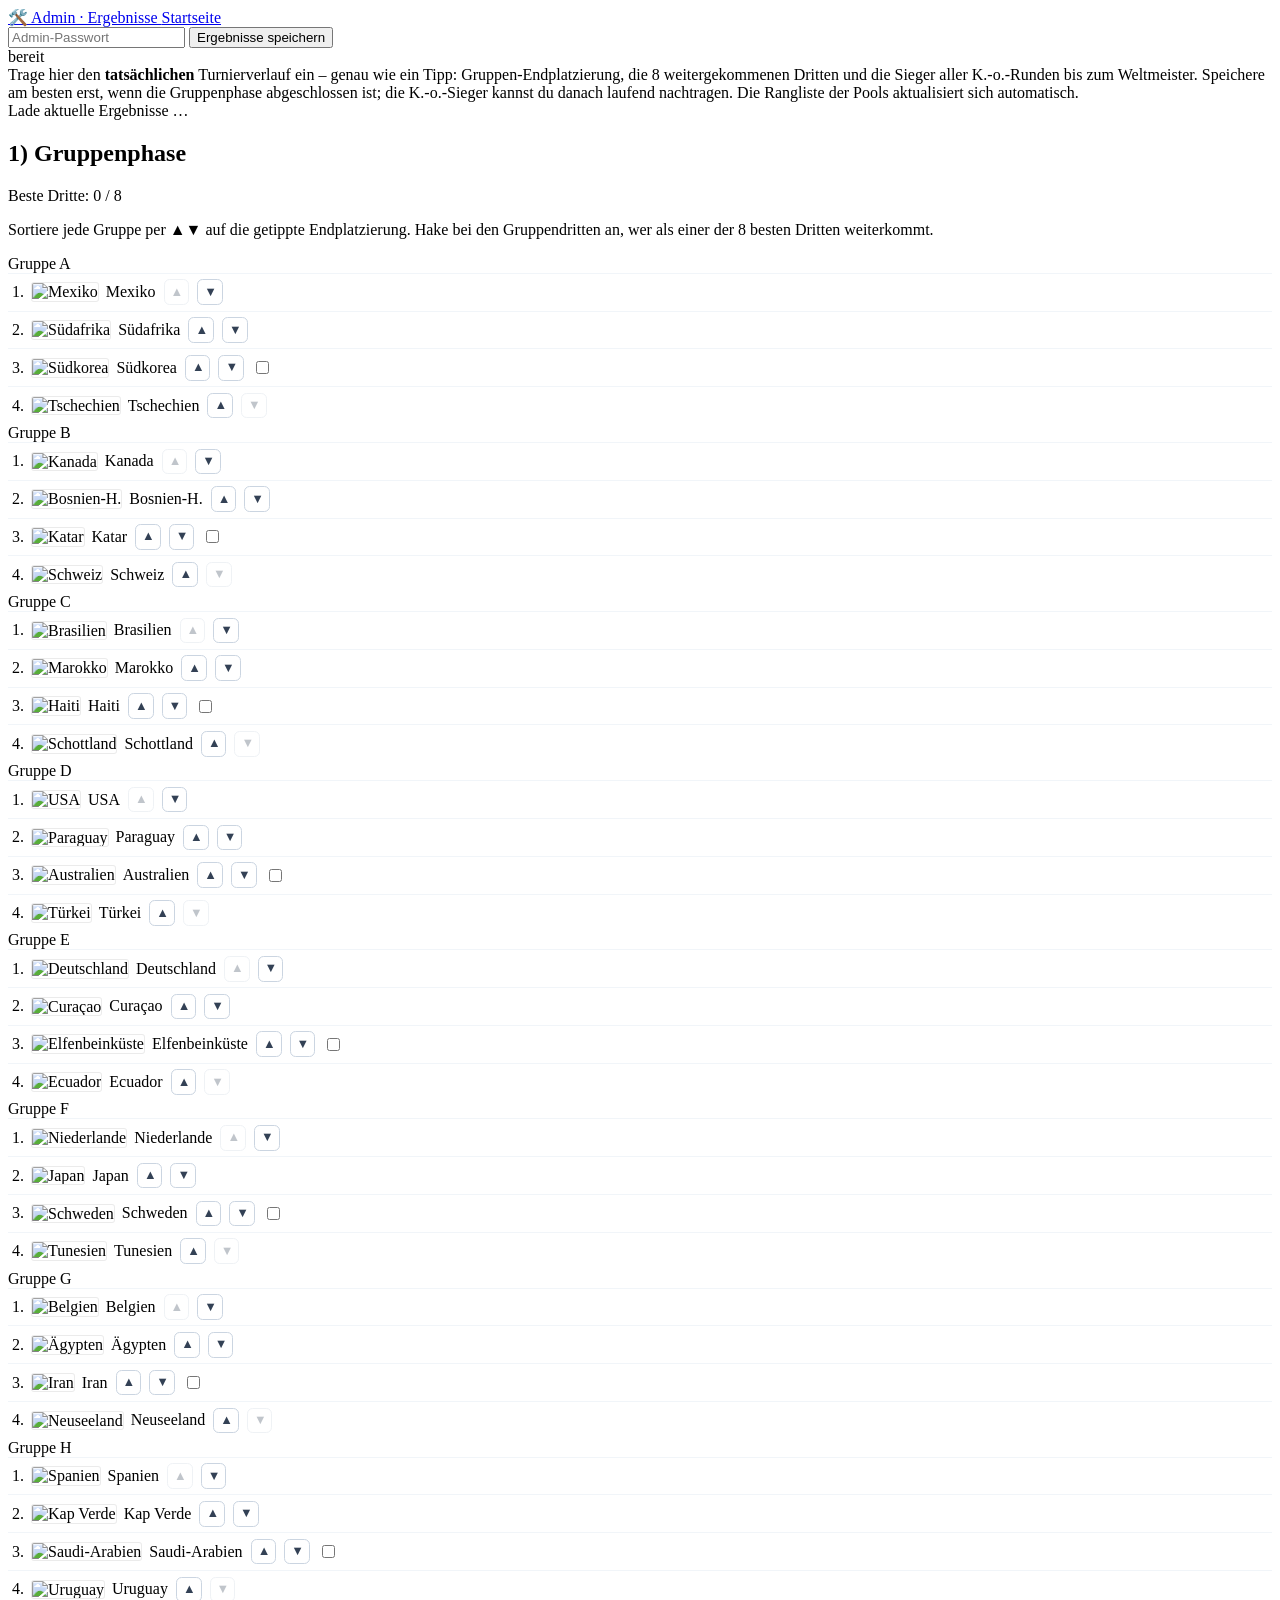
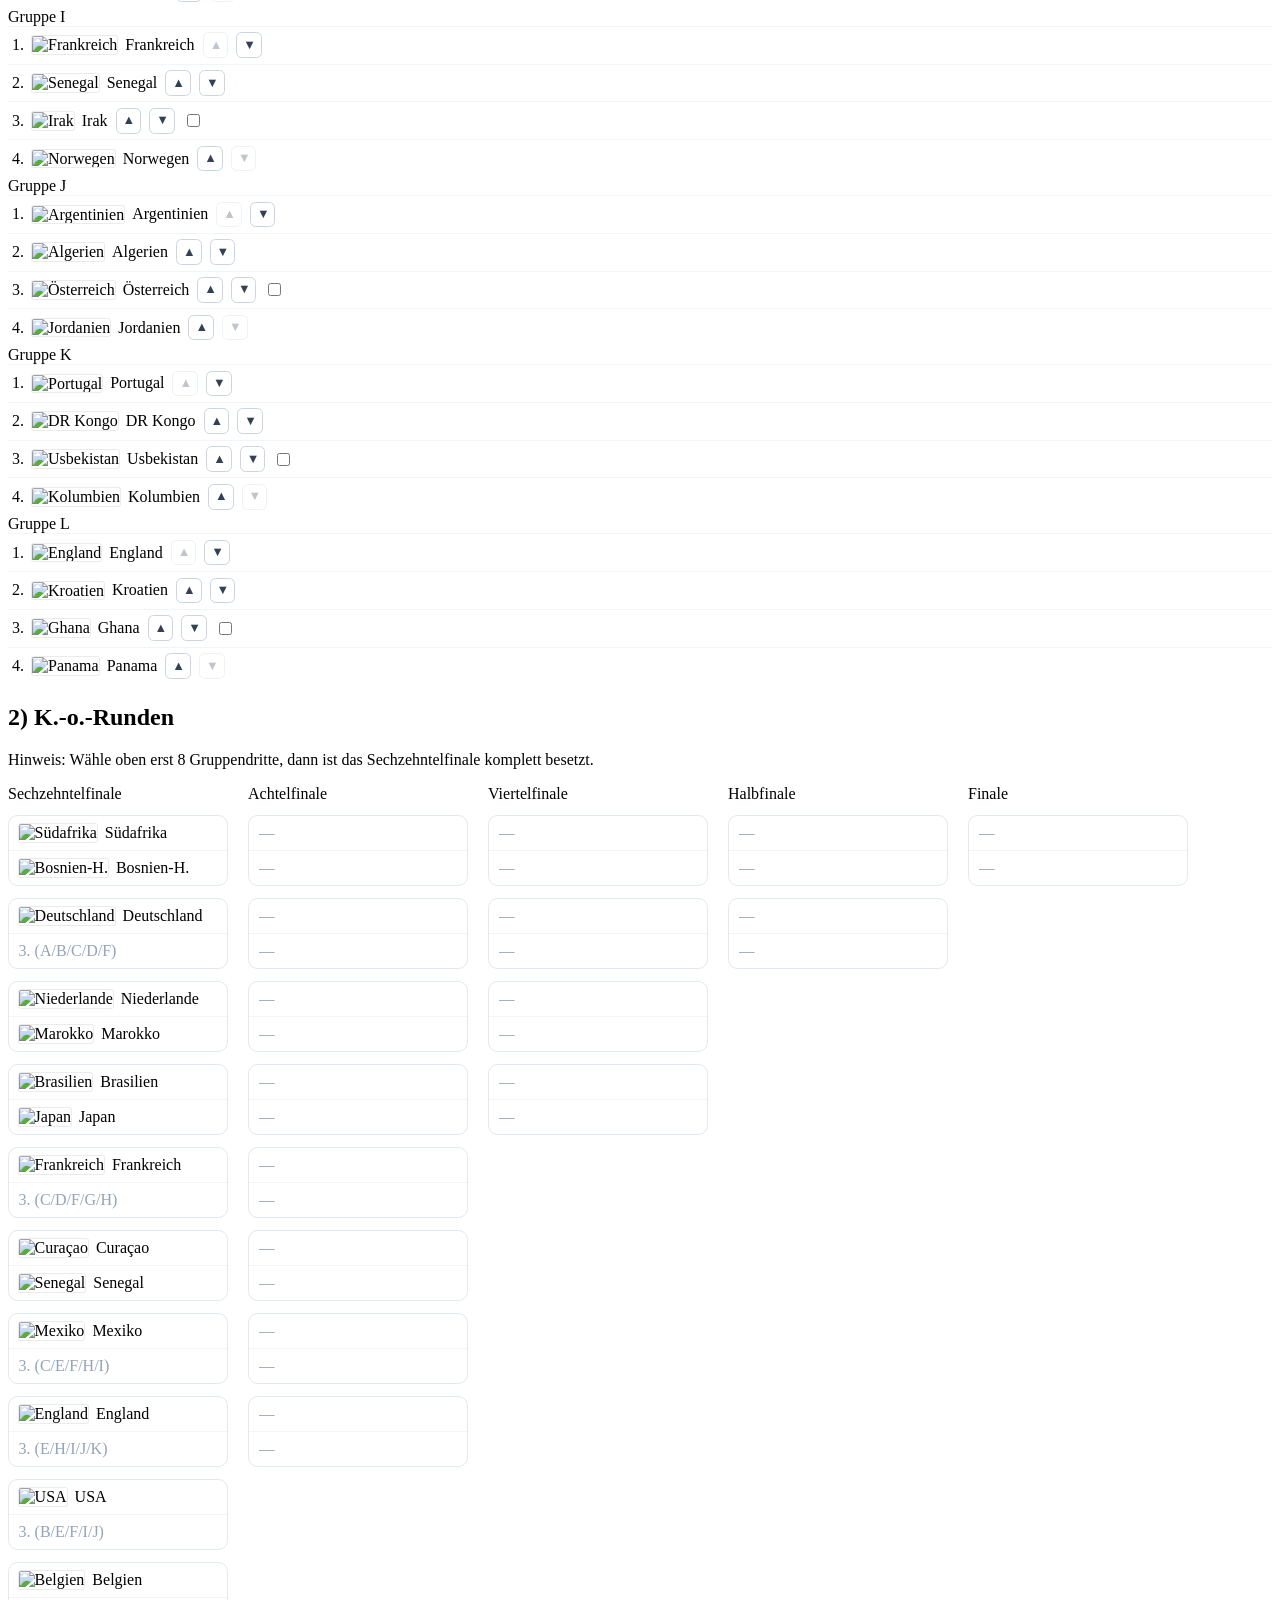
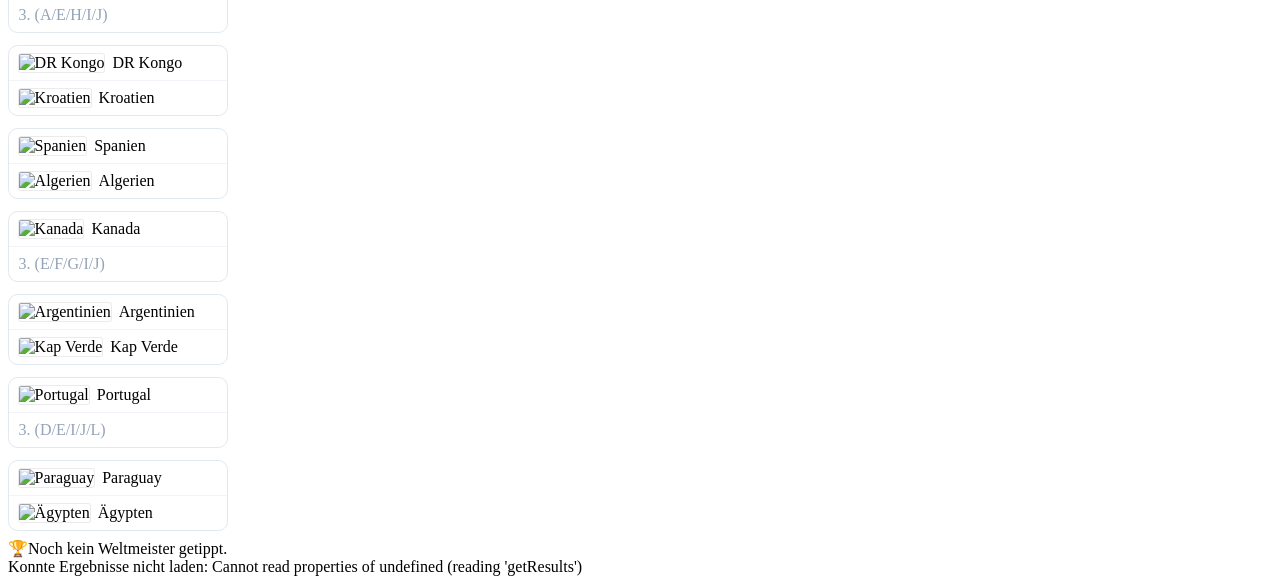
==== admin.html @ 193080bd "WM 2026 Tippspiel: Bracket-Predictor mit Pools, Token-Login und Rangliste - Statisches Frontend (HTM" ====
<!DOCTYPE html>
<html lang="de">
<head>
  <meta charset="utf-8" />
  <meta name="viewport" content="width=device-width, initial-scale=1" />
  <title>Admin · Ergebnisse · WM 2026</title>
  <script src="https://cdn.tailwindcss.com"></script>
  <script src="https://cdn.jsdelivr.net/npm/@supabase/supabase-js@2"></script>
  <link rel="stylesheet" href="assets/css/app.css" />
</head>
<body class="bg-slate-50 text-slate-800 min-h-screen flex flex-col">

  <header class="bg-slate-900 text-white">
    <div class="max-w-6xl mx-auto px-4 py-3 flex items-center justify-between gap-3">
      <a href="index.html" class="flex items-center gap-2 font-extrabold">
        <span class="text-xl">🛠️</span> Admin · Ergebnisse
      </a>
      <a href="index.html" class="text-xs text-slate-300 hover:text-white underline">Startseite</a>
    </div>
  </header>

  <!-- Speicherleiste -->
  <div class="sticky top-0 z-30 bg-white/95 backdrop-blur border-b border-slate-200">
    <div class="max-w-6xl mx-auto px-4 py-2 flex items-center justify-between gap-3 flex-wrap">
      <div class="flex items-center gap-2">
        <input id="admin-pw" type="password" placeholder="Admin-Passwort"
          class="rounded border border-slate-300 px-3 py-1.5 text-sm" />
        <button id="save-btn" class="bg-emerald-600 hover:bg-emerald-700 text-white font-semibold rounded px-4 py-1.5 text-sm">
          Ergebnisse speichern
        </button>
      </div>
      <span id="save-status" class="text-xs text-slate-400"></span>
    </div>
  </div>

  <main class="flex-1 max-w-6xl mx-auto px-4 py-6 w-full">
    <div class="mb-5 rounded-xl bg-blue-50 border border-blue-200 p-4 text-sm text-blue-900">
      Trage hier den <b>tatsächlichen</b> Turnierverlauf ein – genau wie ein Tipp: Gruppen-Endplatzierung,
      die 8 weitergekommenen Dritten und die Sieger aller K.-o.-Runden bis zum Weltmeister.
      Speichere am besten erst, wenn die Gruppenphase abgeschlossen ist; die K.-o.-Sieger kannst du
      danach laufend nachtragen. Die Rangliste der Pools aktualisiert sich automatisch.
    </div>
    <div id="loading" class="text-slate-500 py-12 text-center">Lade aktuelle Ergebnisse …</div>
    <div id="editor"></div>
  </main>

  <script src="assets/js/data.js"></script>
  <script src="assets/js/common.js"></script>
  <script src="assets/js/supabase.js"></script>
  <script src="assets/js/bracket-core.js"></script>
  <script src="assets/js/bracket-editor.js"></script>
  <script src="assets/js/admin.js"></script>
</body>
</html>
---- assets/css/app.css ----
/* app.css – wenige Ergänzungen zu Tailwind (Play-CDN) */

:root { --wm-blue: #1d4ed8; }

html { scroll-behavior: smooth; }
body { -webkit-tap-highlight-color: transparent; }

/* Bracket: horizontale Runden-Spalten */
.ko-scroller { overflow-x: auto; padding-bottom: .5rem; }
.ko-track { display: flex; gap: 1.25rem; min-width: max-content; align-items: flex-start; }
.ko-col { display: flex; flex-direction: column; gap: .75rem; min-width: 220px; }

/* Match-Karte */
.match { border: 1px solid #e2e8f0; border-radius: .6rem; overflow: hidden; background: #fff; }
.team-row {
  display: flex; align-items: center; gap: .5rem;
  padding: .5rem .6rem; cursor: pointer; user-select: none;
  border-top: 1px solid #f1f5f9; transition: background .12s;
}
.team-row:first-child { border-top: 0; }
.team-row:hover:not(.disabled) { background: #eff6ff; }
.team-row.winner { background: #dcfce7; font-weight: 600; }
.team-row.disabled { cursor: default; color: #94a3b8; }
.team-row .nm { flex: 1; min-width: 0; overflow: hidden; text-overflow: ellipsis; white-space: nowrap; }

/* Gruppen-Karten */
.grp-row { display: flex; align-items: center; gap: .5rem; padding: .35rem .25rem; border-top: 1px solid #f1f5f9; }
.grp-row:first-child { border-top: 0; }
.rankbtn {
  width: 1.6rem; height: 1.6rem; border: 1px solid #cbd5e1; border-radius: .35rem;
  background: #fff; line-height: 1; cursor: pointer; font-size: .8rem; color: #334155;
}
.rankbtn:hover { background: #f1f5f9; }
.rankbtn:disabled { opacity: .3; cursor: default; }

/* Flaggen */
img.flag { height: 1.1rem; width: auto; border-radius: 2px; box-shadow: 0 0 0 1px rgba(0,0,0,.08); }

/* dünne Scrollbar */
.ko-scroller::-webkit-scrollbar { height: 8px; }
.ko-scroller::-webkit-scrollbar-thumb { background: #cbd5e1; border-radius: 4px; }
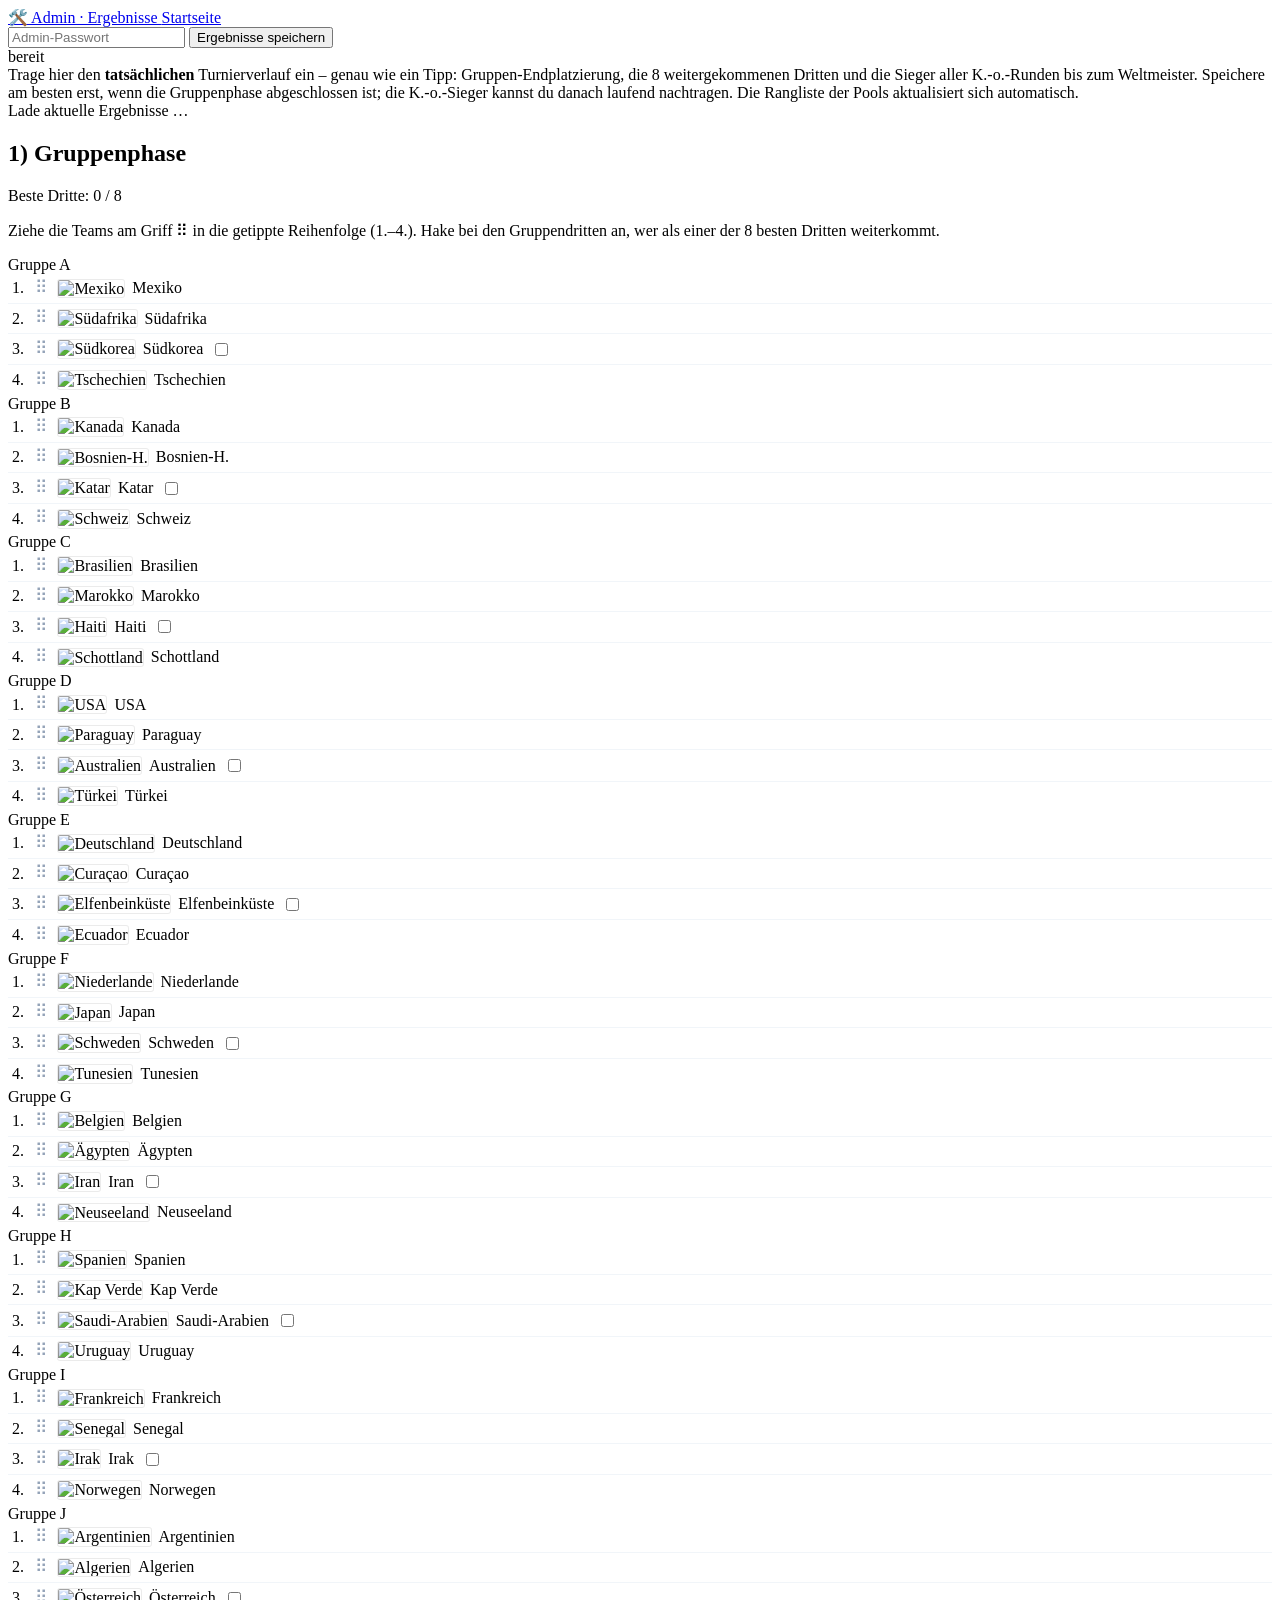
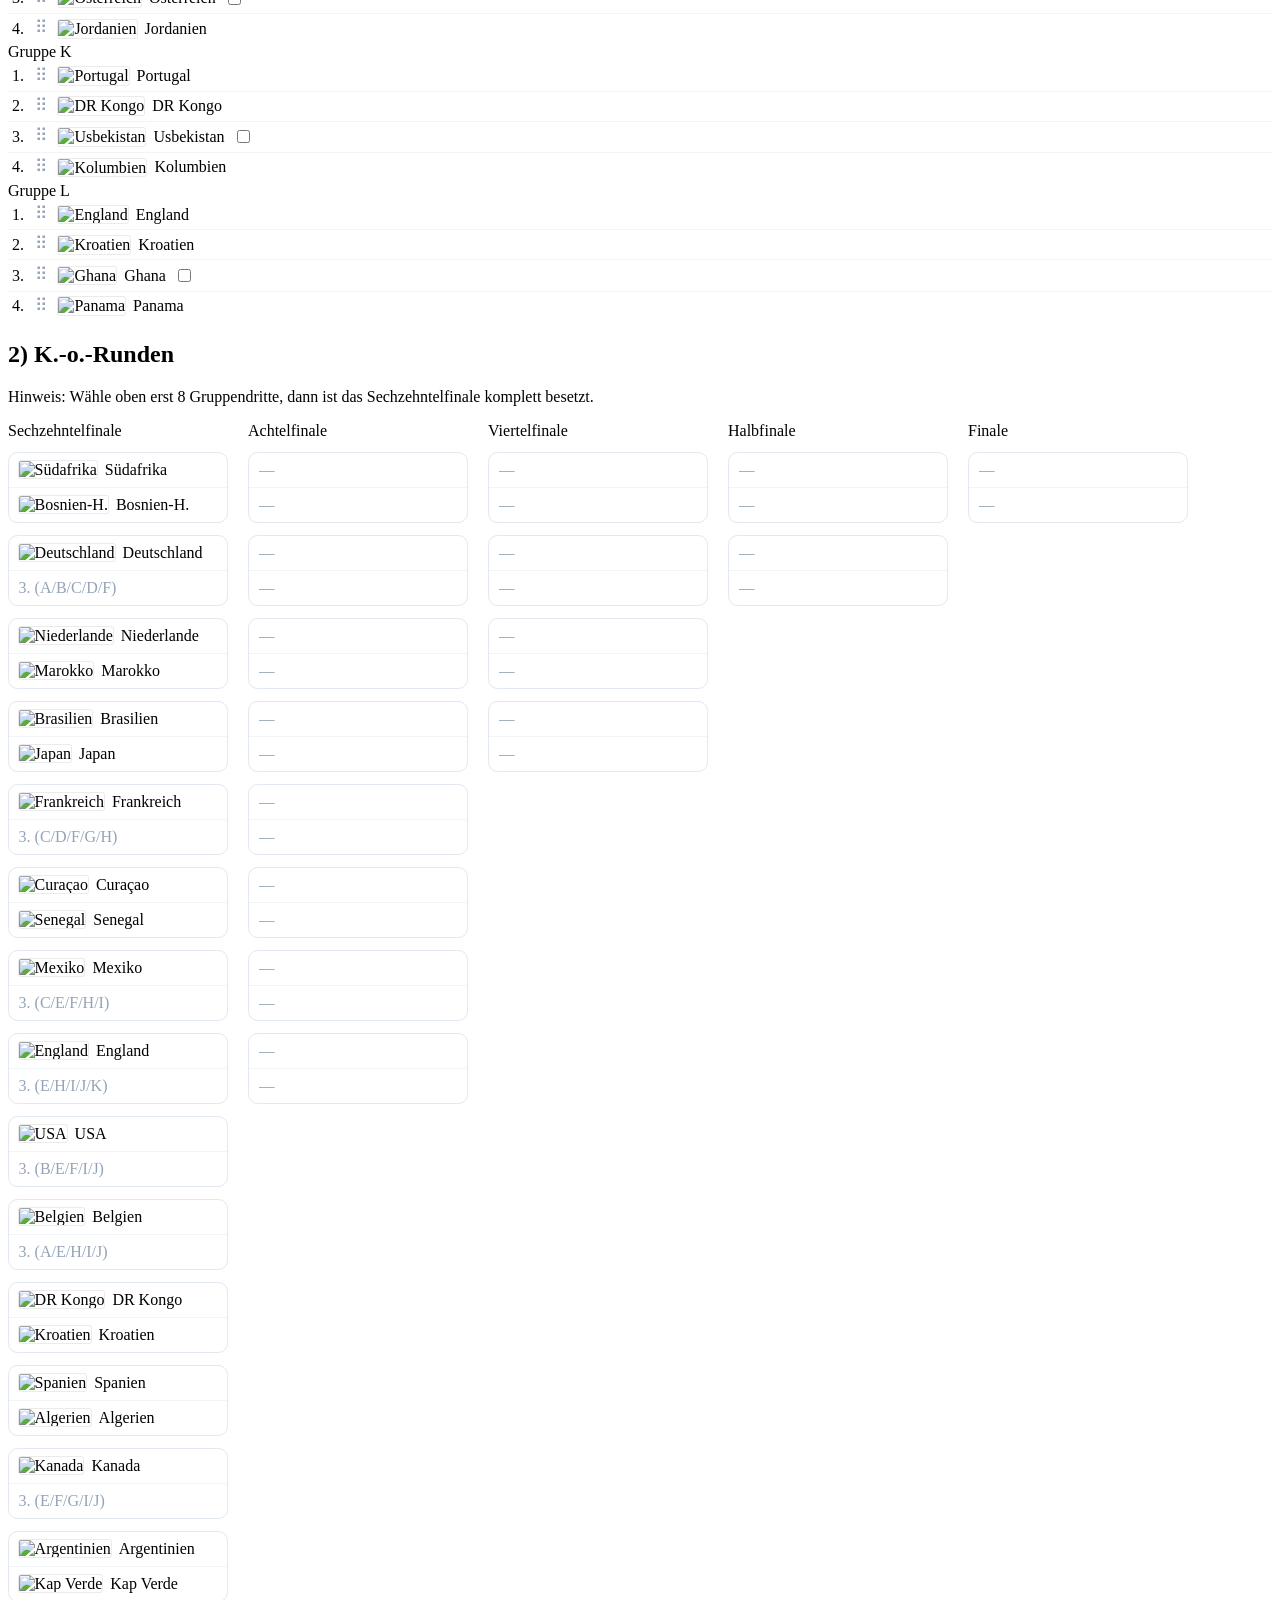
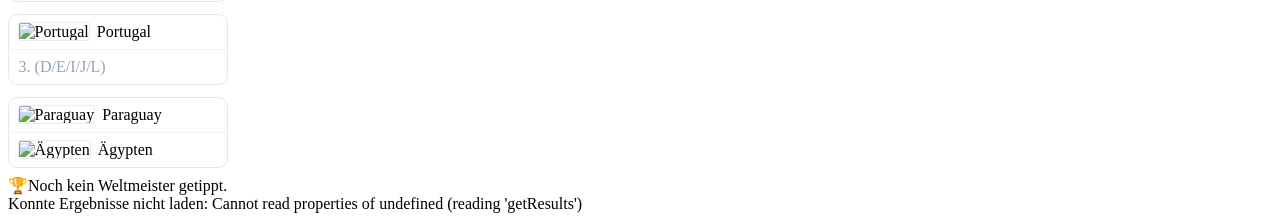
==== commit 6295e3b8: "Gruppen per Drag & Drop sortieren (SortableJS) statt Pfeil-Buttons - Touch-faehig (Handhabung am Gri" ====
--- a/admin.html
+++ b/admin.html
@@ -48,6 +48,7 @@
   <script src="assets/js/common.js"></script>
   <script src="assets/js/supabase.js"></script>
   <script src="assets/js/bracket-core.js"></script>
+  <script src="https://cdn.jsdelivr.net/npm/sortablejs@1.15.6/Sortable.min.js"></script>
   <script src="assets/js/bracket-editor.js"></script>
   <script src="assets/js/admin.js"></script>
 </body>
--- a/assets/css/app.css
+++ b/assets/css/app.css
@@ -26,12 +26,16 @@
 /* Gruppen-Karten */
 .grp-row { display: flex; align-items: center; gap: .5rem; padding: .35rem .25rem; border-top: 1px solid #f1f5f9; }
 .grp-row:first-child { border-top: 0; }
-.rankbtn {
-  width: 1.6rem; height: 1.6rem; border: 1px solid #cbd5e1; border-radius: .35rem;
-  background: #fff; line-height: 1; cursor: pointer; font-size: .8rem; color: #334155;
+/* Drag & Drop zum Sortieren der Gruppen */
+.grp-list { display: flex; flex-direction: column; }
+.drag-handle {
+  cursor: grab; color: #94a3b8; font-size: 1.05rem; line-height: 1;
+  padding: 0 .2rem; user-select: none; touch-action: none;
 }
-.rankbtn:hover { background: #f1f5f9; }
-.rankbtn:disabled { opacity: .3; cursor: default; }
+.drag-handle:active { cursor: grabbing; }
+.grp-row.sortable-ghost { opacity: .35; background: #dbeafe; }
+.grp-row.sortable-chosen { background: #eff6ff; }
+.grp-row.sortable-drag { box-shadow: 0 6px 16px rgba(0,0,0,.15); background: #fff; border-radius: .4rem; }
 
 /* Flaggen */
 img.flag { height: 1.1rem; width: auto; border-radius: 2px; box-shadow: 0 0 0 1px rgba(0,0,0,.08); }
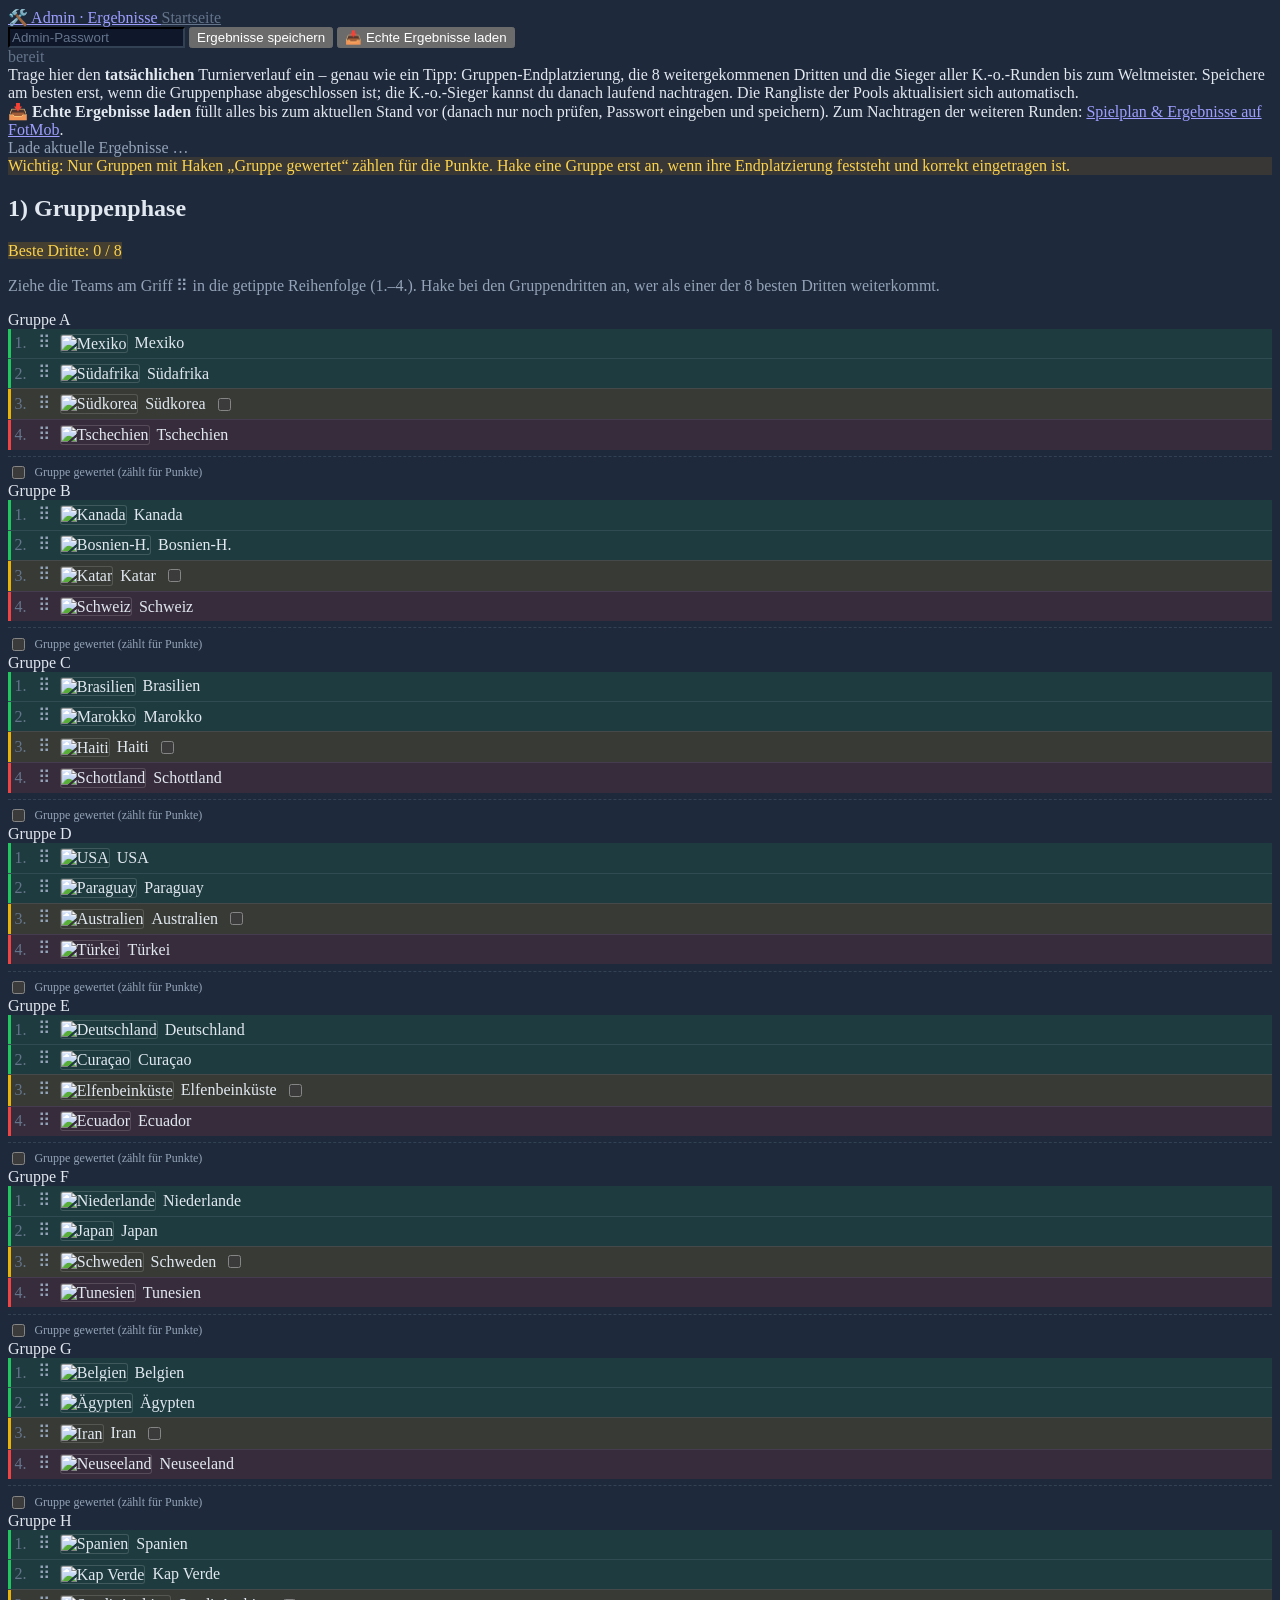
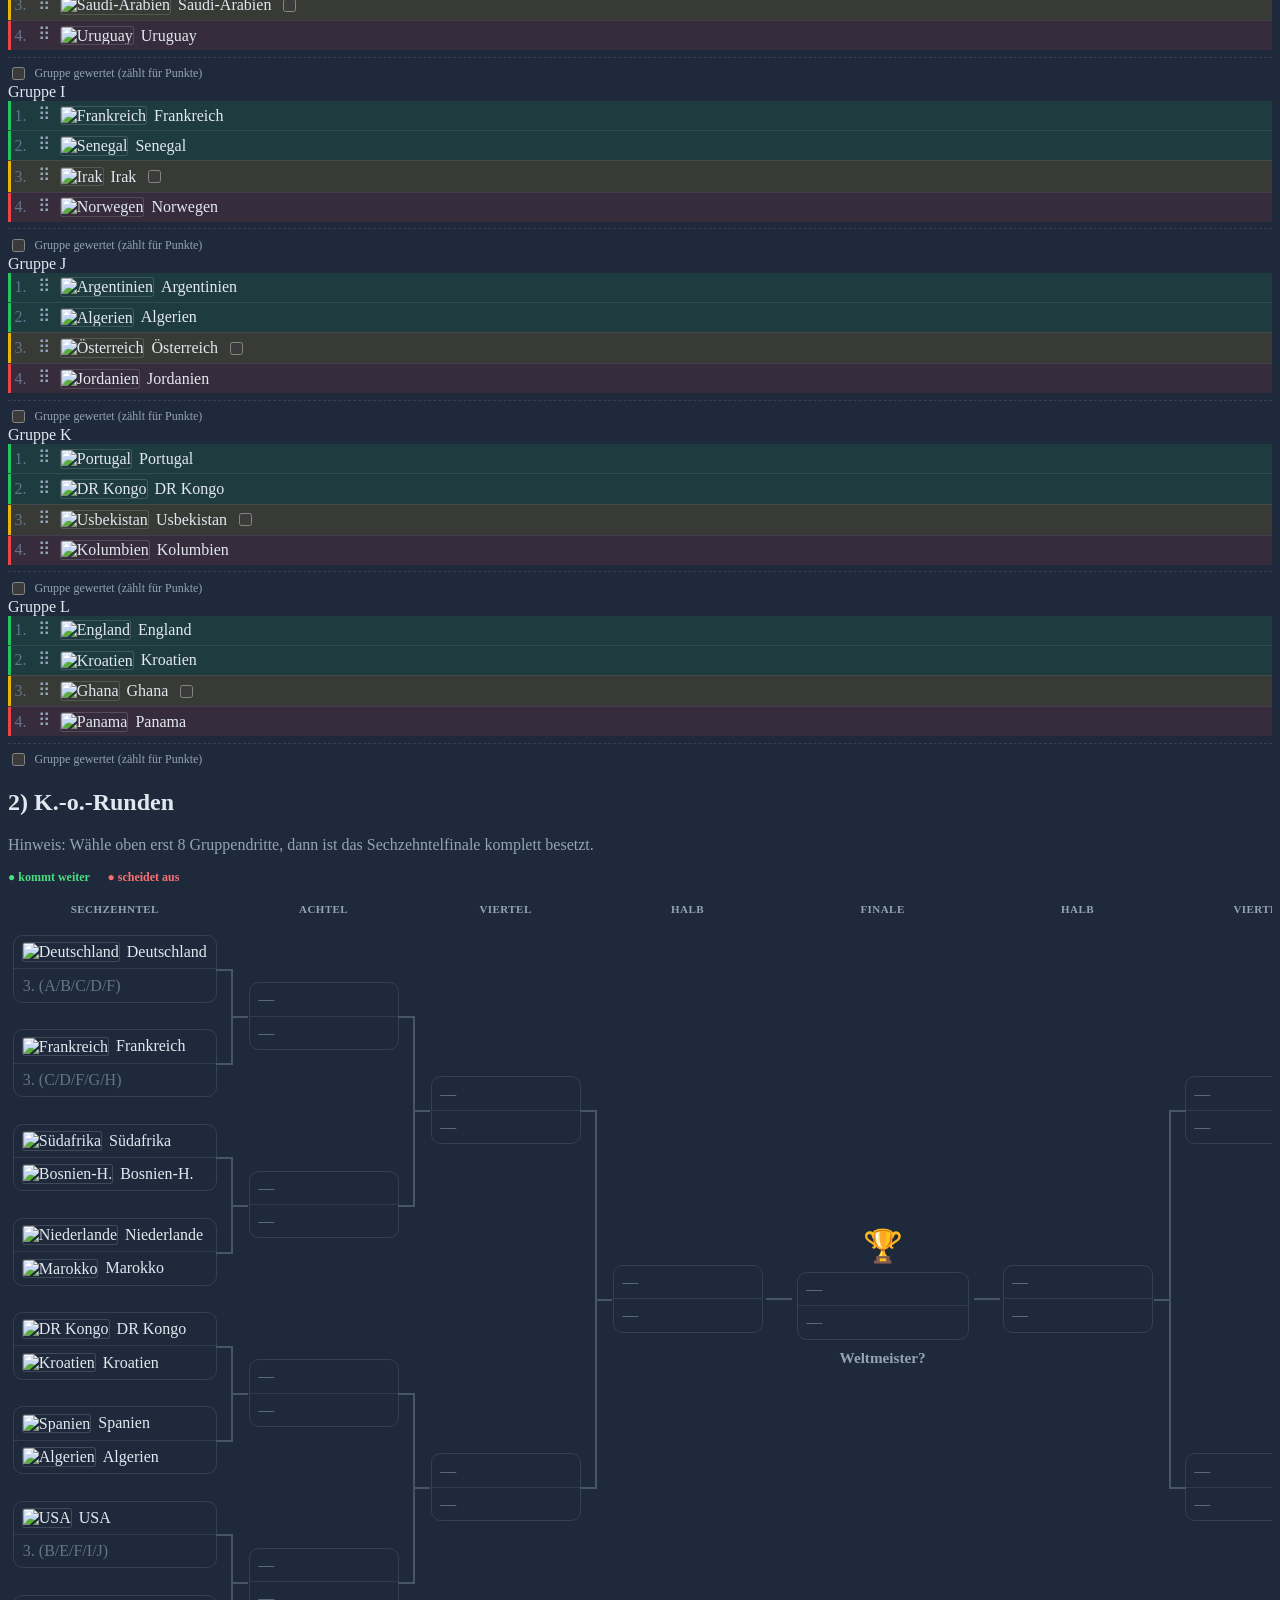
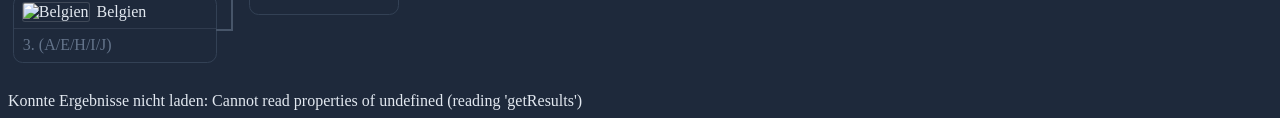
==== commit f591fe65: "Tipps farbig gegen echte Ergebnisse markieren (gruen/gelb/rot) - Pool: kompakte Tipp-Zusammenfassung" ====
--- a/admin.html
+++ b/admin.html
@@ -22,11 +22,14 @@
   <!-- Speicherleiste -->
   <div class="sticky top-0 z-30 bg-white/95 backdrop-blur border-b border-slate-200">
     <div class="max-w-6xl mx-auto px-4 py-2 flex items-center justify-between gap-3 flex-wrap">
-      <div class="flex items-center gap-2">
+      <div class="flex items-center gap-2 flex-wrap">
         <input id="admin-pw" type="password" placeholder="Admin-Passwort"
           class="rounded border border-slate-300 px-3 py-1.5 text-sm" />
         <button id="save-btn" class="bg-emerald-600 hover:bg-emerald-700 text-white font-semibold rounded px-4 py-1.5 text-sm">
           Ergebnisse speichern
+        </button>
+        <button id="load-live-btn" class="bg-blue-600 hover:bg-blue-700 text-white font-semibold rounded px-4 py-1.5 text-sm">
+          📥 Echte Ergebnisse laden
         </button>
       </div>
       <span id="save-status" class="text-xs text-slate-400"></span>
@@ -39,6 +42,10 @@
       die 8 weitergekommenen Dritten und die Sieger aller K.-o.-Runden bis zum Weltmeister.
       Speichere am besten erst, wenn die Gruppenphase abgeschlossen ist; die K.-o.-Sieger kannst du
       danach laufend nachtragen. Die Rangliste der Pools aktualisiert sich automatisch.
+      <br /><b>📥 Echte Ergebnisse laden</b> füllt alles bis zum aktuellen Stand vor (danach nur noch
+      prüfen, Passwort eingeben und speichern). Zum Nachtragen der weiteren Runden:
+      <a class="underline font-medium" href="https://www.fotmob.com/de/leagues/77/overview/world-cup"
+        target="_blank" rel="noopener">Spielplan &amp; Ergebnisse auf FotMob</a>.
     </div>
     <div id="loading" class="text-slate-500 py-12 text-center">Lade aktuelle Ergebnisse …</div>
     <div id="editor"></div>
@@ -48,6 +55,7 @@
   <script src="assets/js/common.js"></script>
   <script src="assets/js/supabase.js"></script>
   <script src="assets/js/bracket-core.js"></script>
+  <script src="assets/js/results-live.js"></script>
   <script src="https://cdn.jsdelivr.net/npm/sortablejs@1.15.6/Sortable.min.js"></script>
   <script src="assets/js/bracket-editor.js"></script>
   <script src="assets/js/admin.js"></script>
--- a/assets/css/app.css
+++ b/assets/css/app.css
@@ -1,45 +1,206 @@
 /* app.css – wenige Ergänzungen zu Tailwind (Play-CDN) */
 
-:root { --wm-blue: #1d4ed8; }
+:root {
+  --wm-blue: #1d4ed8;
+  /* Dark-Theme-Palette (an Tailwind slate angelehnt) */
+  --bg: #0f172a;          /* slate-900 – Seitenhintergrund */
+  --surface: #1e293b;     /* slate-800 – Karten/Flächen   */
+  --surface-2: #334155;   /* slate-700 – Hover/zweite Ebene */
+  --border: #334155;      /* slate-700 – Ränder            */
+  --text: #e2e8f0;        /* slate-200 – Haupttext         */
+  --text-dim: #94a3b8;    /* slate-400 – gedimmter Text    */
+}
 
 html { scroll-behavior: smooth; }
-body { -webkit-tap-highlight-color: transparent; }
-
-/* Bracket: horizontale Runden-Spalten */
+body {
+  -webkit-tap-highlight-color: transparent;
+  background: var(--bg);
+  color: var(--text);
+  color-scheme: dark;
+}
+
+/* Bracket-Container (horizontal scrollbar) */
 .ko-scroller { overflow-x: auto; padding-bottom: .5rem; }
-.ko-track { display: flex; gap: 1.25rem; min-width: max-content; align-items: flex-start; }
-.ko-col { display: flex; flex-direction: column; gap: .75rem; min-width: 220px; }
+
+/* ===== Turnierbaum (FOMOB-Stil): symmetrisch, Finale + Pokal in der Mitte ===== */
+.ko-legend { display: flex; gap: 1.1rem; font-size: .75rem; color: var(--text-dim); margin-bottom: .55rem; }
+.ko-legend .lg-win { color: #4ade80; font-weight: 600; }
+.ko-legend .lg-lose { color: #f87171; font-weight: 600; }
+
+.ko-tree {
+  --th: 660px;                       /* Gesamthöhe des Baums (steuert die Linien) */
+  --bh: calc(var(--th) - 26px);      /* Höhe der Match-Bereiche (ohne Titelzeile)  */
+  --line: #475569;
+  display: flex; align-items: stretch; min-width: max-content; padding: 2px 2px 8px;
+}
+@media (min-width: 1024px) { .ko-tree { --th: 780px; } }
+
+.ko-tree .col { display: flex; flex-direction: column; }
+.col-title {
+  height: 26px; display: flex; align-items: center; justify-content: center;
+  font-size: 11px; font-weight: 700; text-transform: uppercase; letter-spacing: .04em;
+  color: var(--text-dim); white-space: nowrap;
+}
+.col-body { height: var(--bh); display: flex; flex-direction: column; justify-content: space-around; }
+.round-col { min-width: 150px; padding: 0 3px; }
+.conn-col { width: 26px; }
+.center-col { min-width: 170px; padding: 0 6px; }
+
+/* Verbinder-Klammer – linke Seite: Zubringer links, Ziel rechts */
+.conn { position: relative; width: 100%; }
+.conn::before, .conn::after { content: ""; position: absolute; left: -4px; right: 50%; }
+.conn::before { top: 0;   height: 50%; border-top: 2px solid var(--line);    border-right: 2px solid var(--line); }
+.conn::after  { top: 50%; height: 50%; border-bottom: 2px solid var(--line); border-right: 2px solid var(--line); }
+.conn .out    { position: absolute; top: 50%; left: 50%; right: -2px; height: 0; border-top: 2px solid var(--line); }
+/* gespiegelt – rechte Seite: Zubringer rechts, Ziel links */
+.conn.mirror::before, .conn.mirror::after { left: 50%; right: -4px; border-right: none; border-left: 2px solid var(--line); }
+.conn.mirror .out { left: -2px; right: 50%; }
+
+/* gerade Linie Halbfinale -> Finale */
+.col-body.straight { justify-content: center; }
+.col-body.straight .hline { height: 0; border-top: 2px solid var(--line); width: 100%; }
+
+/* Mitte: Pokal + Finale + Weltmeister */
+.center-body { justify-content: center; align-items: center; gap: .6rem; }
+.center-body .trophy { font-size: 2rem; line-height: 1; }
+.center-body .match { width: 100%; }
+.center-body .champ { font-weight: 800; color: var(--text-dim); font-size: .95rem; text-align: center; }
+.center-body .champ.on { color: #4ade80; }
+.center-body .champ.off { color: #f87171; text-decoration: line-through; }
 
 /* Match-Karte */
-.match { border: 1px solid #e2e8f0; border-radius: .6rem; overflow: hidden; background: #fff; }
+.match { border: 1px solid var(--border); border-radius: .6rem; overflow: hidden; background: var(--surface); }
 .team-row {
   display: flex; align-items: center; gap: .5rem;
-  padding: .5rem .6rem; cursor: pointer; user-select: none;
-  border-top: 1px solid #f1f5f9; transition: background .12s;
+  padding: .45rem .55rem; cursor: pointer; user-select: none;
+  border-top: 1px solid rgba(148,163,184,.15); transition: background .12s;
 }
 .team-row:first-child { border-top: 0; }
-.team-row:hover:not(.disabled) { background: #eff6ff; }
-.team-row.winner { background: #dcfce7; font-weight: 600; }
-.team-row.disabled { cursor: default; color: #94a3b8; }
+.team-row:hover:not(.disabled) { background: var(--surface-2); }
+.team-row.winner { background: #14532d; color: #bbf7d0; font-weight: 600; }   /* weiter = grün */
+.team-row.loser  { background: #4c1d1d; color: #fca5a5; }                      /* raus   = rot  */
+.team-row.loser .nm { opacity: .85; }
+.team-row.disabled { cursor: default; }
 .team-row .nm { flex: 1; min-width: 0; overflow: hidden; text-overflow: ellipsis; white-space: nowrap; }
+.team-row .mark { font-size: .8rem; font-weight: 700; margin-left: auto; }
+.team-row .mark.win { color: #4ade80; }
+.team-row .mark.lose { color: #f87171; }
 
 /* Gruppen-Karten */
-.grp-row { display: flex; align-items: center; gap: .5rem; padding: .35rem .25rem; border-top: 1px solid #f1f5f9; }
+.grp-row { display: flex; align-items: center; gap: .5rem; padding: .35rem .4rem; border-top: 1px solid rgba(148,163,184,.15); transition: background .12s; }
 .grp-row:first-child { border-top: 0; }
+/* 1./2. = grün (weiter), 3. = gelb (Wackelkandidat), 4. = rot (raus) */
+.grp-row.adv   { box-shadow: inset 3px 0 0 #22c55e; background: rgba(34,197,94,.12); }
+.grp-row.third { box-shadow: inset 3px 0 0 #eab308; background: rgba(234,179,8,.12); }
+.grp-row.out   { box-shadow: inset 3px 0 0 #ef4444; background: rgba(239,68,68,.12); }
+/* Vergleichsmodus: Tipp vs. echtes Ergebnis (eigene Klassen, keine Kollision
+   mit den rein positionalen adv/third/out bzw. winner/loser) */
+.grp-row.cmp-exact { box-shadow: inset 3px 0 0 #22c55e; background: rgba(34,197,94,.12); }  /* Platz exakt */
+.grp-row.cmp-close { box-shadow: inset 3px 0 0 #eab308; background: rgba(234,179,8,.12); }  /* 1 daneben   */
+.grp-row.cmp-off   { box-shadow: inset 3px 0 0 #ef4444; background: rgba(239,68,68,.12); }  /* 2+ daneben  */
+.grp-row .cmp-pos  { margin-left: auto; font-size: .7rem; font-weight: 700; color: var(--text-dim); white-space: nowrap; }
+.team-row.cmp-hit  { background: #14532d; color: #bbf7d0; font-weight: 600; }   /* tatsächlich so weit gekommen */
+.team-row.cmp-miss { background: #4c1d1d; color: #fca5a5; }                     /* nachweislich ausgeschieden   */
+.cmp-legend { display: flex; flex-wrap: wrap; gap: .8rem; font-size: .75rem; color: var(--text-dim); margin-bottom: .55rem; }
+.cmp-legend .lg-exact { color: #4ade80; font-weight: 600; }
+.cmp-legend .lg-close { color: #eab308; font-weight: 600; }
+.cmp-legend .lg-off   { color: #f87171; font-weight: 600; }
+/* Admin: Gruppe-gewertet-Fußzeile */
+.grp-done { display: flex; align-items: center; gap: .4rem; margin-top: .4rem; padding-top: .4rem; border-top: 1px dashed var(--border); font-size: .75rem; color: var(--text-dim); }
+
 /* Drag & Drop zum Sortieren der Gruppen */
 .grp-list { display: flex; flex-direction: column; }
 .drag-handle {
-  cursor: grab; color: #94a3b8; font-size: 1.05rem; line-height: 1;
+  cursor: grab; color: var(--text-dim); font-size: 1.05rem; line-height: 1;
   padding: 0 .2rem; user-select: none; touch-action: none;
 }
 .drag-handle:active { cursor: grabbing; }
-.grp-row.sortable-ghost { opacity: .35; background: #dbeafe; }
-.grp-row.sortable-chosen { background: #eff6ff; }
-.grp-row.sortable-drag { box-shadow: 0 6px 16px rgba(0,0,0,.15); background: #fff; border-radius: .4rem; }
+.grp-row.sortable-ghost { opacity: .35; background: rgba(59,130,246,.25); }
+.grp-row.sortable-chosen { background: var(--surface-2); }
+.grp-row.sortable-drag { box-shadow: 0 6px 16px rgba(0,0,0,.5); background: var(--surface); border-radius: .4rem; }
+
+/* ===== Kompakte Tipp-Zusammenfassung (Pool: "Tipp ansehen") ===== */
+.tsum { display: flex; flex-direction: column; gap: .8rem; }
+.tsum-legend { display: flex; flex-wrap: wrap; gap: .8rem; font-size: .72rem; color: #475569; }
+.tsum-legend .lg-exact { color: #15803d; font-weight: 600; }
+.tsum-legend .lg-close { color: #a16207; font-weight: 600; }
+.tsum-legend .lg-off   { color: #b91c1c; font-weight: 600; }
+.tsum-sec { display: flex; align-items: center; gap: .5rem; margin-bottom: -.3rem; }
+.tsum-sec .t {
+  font-size: .72rem; font-weight: 700; text-transform: uppercase;
+  letter-spacing: .04em; color: #64748b;
+}
+.tsum-pts {
+  margin-left: auto; flex-shrink: 0; font-size: .7rem; font-weight: 700;
+  color: #1d4ed8; background: #eff6ff; border: 1px solid #bfdbfe;
+  border-radius: 9999px; padding: .05rem .5rem; white-space: nowrap;
+}
+.tsum-groups { display: grid; gap: .35rem .9rem; grid-template-columns: repeat(auto-fill, minmax(180px, 1fr)); }
+.tsum-grp { display: flex; align-items: center; gap: .25rem; }
+.tsum-grp .g { width: 1rem; flex-shrink: 0; font-size: .72rem; font-weight: 800; color: #94a3b8; }
+.tsum-row { display: flex; align-items: flex-start; gap: .5rem; }
+.tsum-row .lbl { width: 6.2rem; flex-shrink: 0; font-size: .72rem; font-weight: 600; color: #64748b; padding-top: .3rem; }
+.tsum-row .chips { display: flex; flex-wrap: wrap; gap: .25rem; flex: 1; min-width: 0; }
+/* Team-Chip: Flagge (+ optional Platz/Name), Farbe = richtig/knapp/falsch/offen */
+.tchip {
+  display: inline-flex; align-items: center; gap: .25rem;
+  padding: .12rem .3rem; border-radius: .4rem;
+  border: 1px solid #e2e8f0; background: #fff;
+  font-size: .68rem; font-weight: 700; color: #64748b; line-height: 1.2;
+}
+.tchip img.flag { height: .95rem; }
+.tchip.hit   { background: #dcfce7; border-color: #86efac; color: #166534; }
+.tchip.close { background: #fefce8; border-color: #fde047; color: #a16207; }
+.tchip.miss  { background: #fee2e2; border-color: #fca5a5; color: #b91c1c; }
 
 /* Flaggen */
-img.flag { height: 1.1rem; width: auto; border-radius: 2px; box-shadow: 0 0 0 1px rgba(0,0,0,.08); }
+img.flag { height: 1.1rem; width: auto; border-radius: 2px; box-shadow: 0 0 0 1px rgba(255,255,255,.15); }
 
 /* dünne Scrollbar */
 .ko-scroller::-webkit-scrollbar { height: 8px; }
-.ko-scroller::-webkit-scrollbar-thumb { background: #cbd5e1; border-radius: 4px; }
+.ko-scroller::-webkit-scrollbar-thumb { background: #475569; border-radius: 4px; }
+
+/* ===================================================================== */
+/* Dark-Theme – globale Overrides für die Tailwind-Utility-Klassen,      */
+/* die in den HTML-Seiten (index/bracket/pool/admin) direkt benutzt      */
+/* werden. So wird das ganze Tippspiel ohne HTML-Umbau dunkel.           */
+/* ===================================================================== */
+
+/* Flächen & Hintergründe */
+.bg-slate-50, .bg-white, .bg-white\/95 { background-color: var(--surface) !important; }
+.bg-slate-100, .bg-slate-200 { background-color: var(--surface-2) !important; }
+.hover\:bg-slate-200:hover { background-color: #475569 !important; }
+.border-slate-100 { border-color: var(--border) !important; }
+
+/* Header / sticky Leiste */
+header.bg-blue-700 { background-color: #1e3a8a !important; }
+.border-b.border-slate-200 { border-color: var(--border) !important; }
+
+/* Karten-Ränder */
+.border-slate-200, .border-slate-300 { border-color: var(--border) !important; }
+
+/* Text */
+.text-slate-800, .text-slate-900, .text-slate-700 { color: var(--text) !important; }
+.text-slate-600, .text-slate-500 { color: var(--text-dim) !important; }
+.text-slate-400, .text-slate-300 { color: #64748b !important; }
+
+/* Formularfelder */
+input, select, textarea {
+  background-color: #0f172a !important;
+  color: var(--text) !important;
+  border-color: var(--border) !important;
+}
+input::placeholder, textarea::placeholder { color: #64748b !important; }
+
+/* Akzent-Boxen (Hinweise/Erfolg) auf Dunkel abstimmen */
+.bg-emerald-50 { background-color: rgba(16,185,129,.12) !important; }
+.border-emerald-200 { border-color: rgba(16,185,129,.35) !important; }
+.bg-amber-50 { background-color: rgba(245,158,11,.12) !important; }
+.border-amber-300 { border-color: rgba(245,158,11,.4) !important; }
+.text-amber-800 { color: #fcd34d !important; }
+
+/* Zähler-Badges (beste Dritte) */
+.bg-emerald-100 { background-color: rgba(16,185,129,.18) !important; }
+.text-emerald-700 { color: #6ee7b7 !important; }
+.bg-amber-100 { background-color: rgba(245,158,11,.18) !important; }
+.text-amber-700 { color: #fcd34d !important; }
